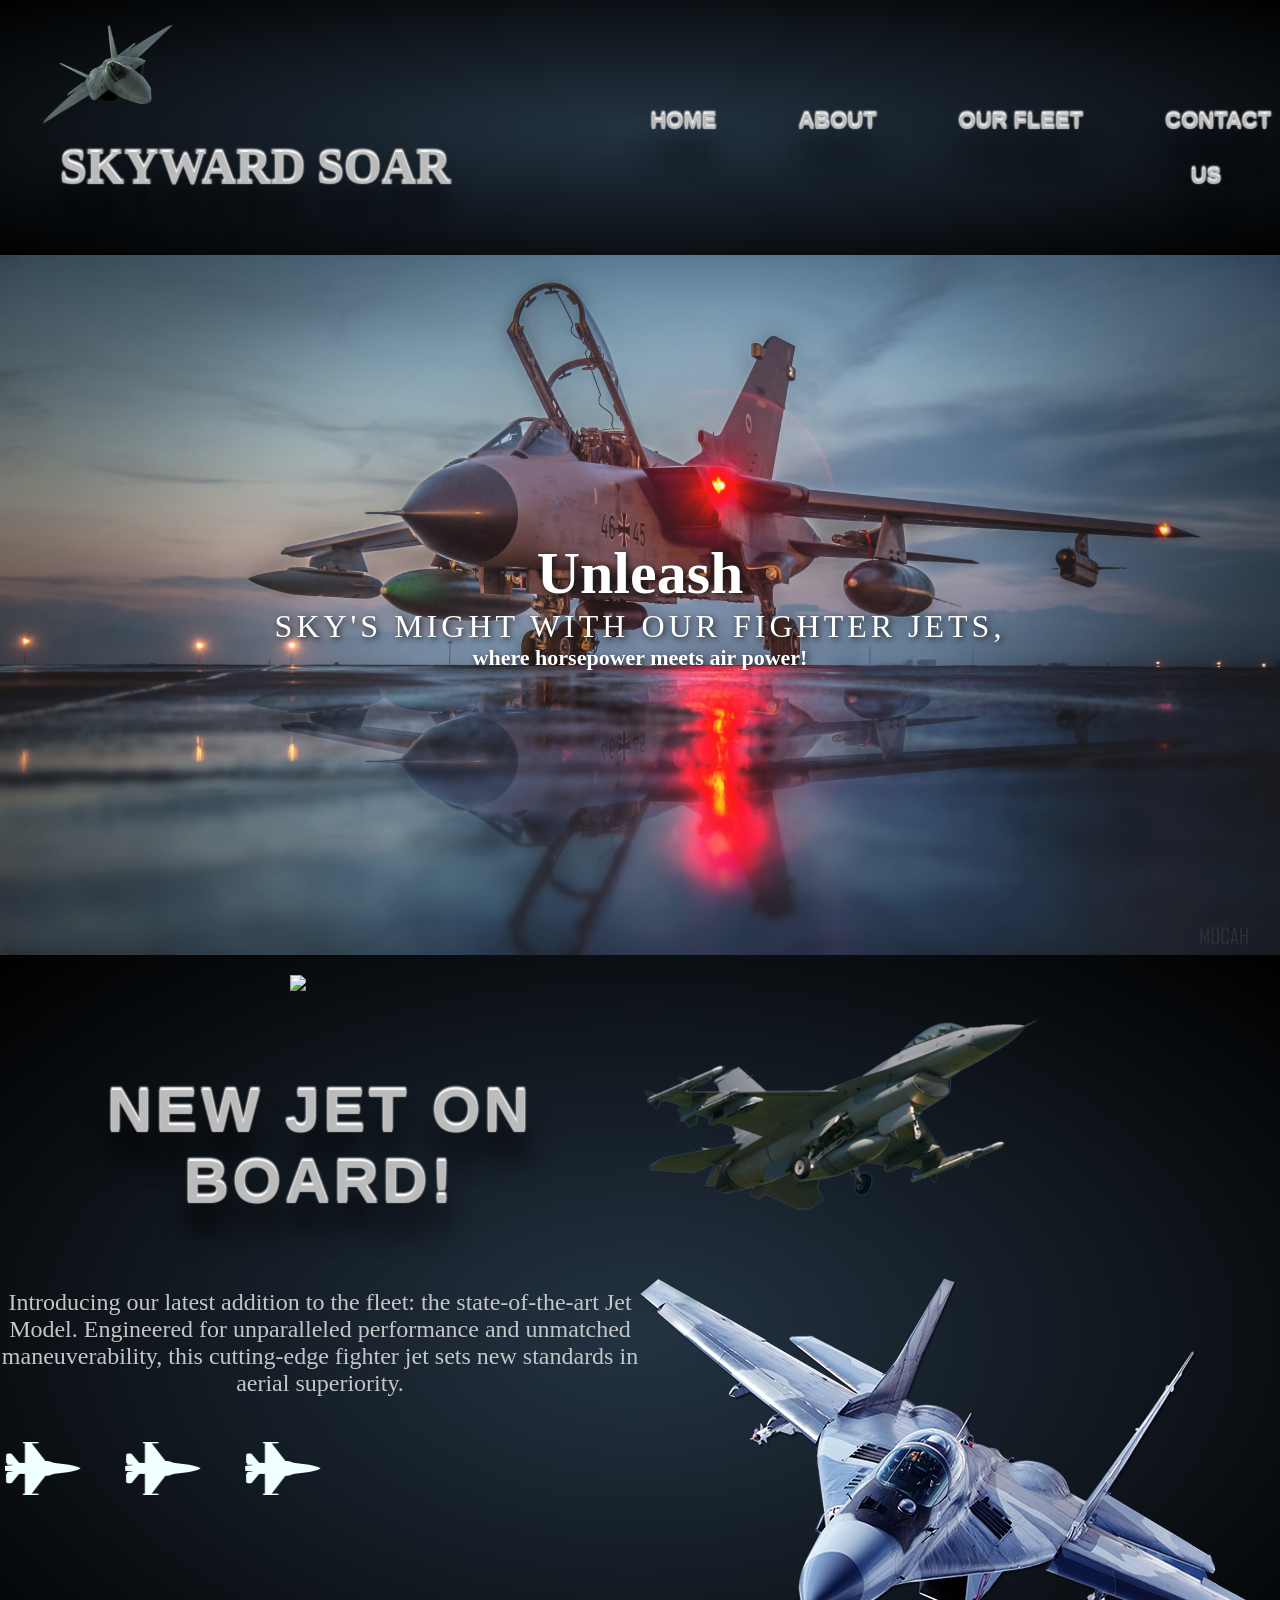
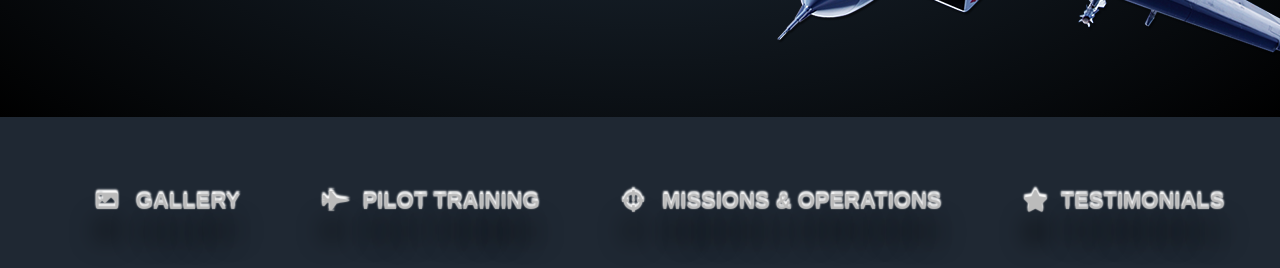
==== public/index.html @ 968aca01 "update to firebase auto firebase update" ====
<!DOCTYPE html>
<html lang="en">
<head>
    <meta charset="UTF-8">
    <meta http-equiv="X-UA-Compatible" content="IE=edge">
    <meta name="viewport" content="width=device-width, initial-scale=1.0">
    <link rel="stylesheet" href="style.css">
    <link rel="stylesheet" href="https://cdnjs.cloudflare.com/ajax/libs/font-awesome/5.15.3/css/all.min.css">

    <title>SKYWARD SOAR</title>
    <link rel = "icon" href = "./image/jet-29177.png" type = "image/x-icon">
</head>
<body>
<div>

    <div class="header">
        <div id="logo">
           <Img src="./image/jet-29242.png"></Img>
           <div id="box">
            <p id="flashlight">
              <span id="flash">SKYWARD SOAR</span>
              
            </p>
          </div>
        </div>
        <div class="navbar">
            <nav>
                <ul class="nav">
                    <li>Home</li>
                    <li>About</li>
                    <li>Our Fleet</li>
                    <!-- <li>Missions & Operations</li> -->
                    <li class="help">Contact Us</li>
                </ul>
            </nav>
        </div>
    </div>

    <div class="banner">
        <div class="banner-text">
          <h1>Unleash</h1>
          <h3>sky's might with our fighter jets,</h3>
          <h6> where horsepower meets air power!</h6>
          
        </div>
        
        
      </div>

    <div style=" background: hsl(210, 30%, 0%) radial-gradient( hsl(210, 30%, 20%), hsl(210, 30%, 0%)); display: flex;">
        <div class="footer-text">
          <img src="./image/9387046_34278.jpg" width="300px" height="300px" alt="badges" style="padding-top: 20px;">
         
          <br>
            <h3 class="footertxt">New Jet On Board!</h3><br>
            <span class="footertxt1">Introducing our latest addition to the fleet: the state-of-the-art Jet Model. Engineered for unparalleled performance and unmatched maneuverability, this cutting-edge fighter jet sets new standards in aerial superiority. </span>
            <br>
            <marquee behavior="right" direction="right">
              <h1 style="color: azure;">
              <i class="fas fa-fighter-jet"></i>
              &nbsp;
              <i class="fas fa-fighter-jet"></i>
              &nbsp;
              <i class="fas fa-fighter-jet"></i> 
            </h1>            
            </marquee>
          </div>

          
        <div class="footer-image"><img src="./image/jet-29177.png" alt=""> <img src="./image/jet-29166.png" alt=""></div>
        
    </div>

    <div class="footer">
      <div class="navbar1">
        <nav>
            <ul class="nav1">
                <li class="first"><i class="fas fa-image"></i> &nbsp; Gallery</li>
                <li><i class="fas fa-fighter-jet"></i> &nbsp;Pilot Training</li>
                <li><i class="fas fa-crosshairs"></i> &nbsp; Missions & Operations</li>
                <li><i class="fas fa-star"></i> &nbsp;Testimonials</li>
            </ul>
        </nav>
    </div>
            
            
            
            
            
    </div>
        
</div>
</body>
</html>
---- public/style.css ----
body{
    margin: 0px;
}

.header{

    
     background: hsl(210, 30%, 0%) radial-gradient( hsl(210, 30%, 20%), hsl(210, 30%, 0%));

}

#logo{
    display: inline-block;
    width: 40%;
}
#logo > p{

font-weight: bolder;
text-transform: uppercase;
font-size: 22px;
color: #cf0061;
padding-left: 30px;

}


.navbar{

    display: inline-block;
    width: 59%;
    font-size: 3em;
    font-weight: bold;
}

.navbar > nav > ul > li{
    color: hsla(0,0%,0%,0);
    display: inline;
    font-size: 22px;
    padding-left: 70px;
    font-weight: bolder;
    perspective: 80px;
    outline: none;
    text-transform: uppercase;
    font-family: Arial, Helvetica, sans-serif;
    text-shadow: #bbb 0 0 1px, #fff 0 -1px 2px, #fff 0 -3px 2px, rgba(0,0,0,0.8) 0 30px 25px;
  
    /* text-shadow: #bbb 0 0 1px, #fff 0 -1px 2px, #fff 0 -3px 2px, rgba(0,0,0,0.8) 0 30px 25px; */
  
}

.help{

    padding-right: 50px;
}


.navbar > nav > ul{

    text-align: right;
}


#logo > img{
    height: 100%;
    width: 140px;
    padding-left:40px;
    float: left;
    display:inline-block;
    /* padding-top:50px; */
}

  
  p {
      margin: 0;
  }
  
  
  
  #box {
    padding: 60px;
    text-align: left;
    min-width: 500px;
    font-size: 3em;
    font-weight: bold;
  }
  
  

  #flashlight {
    color: hsla(0,0%,0%,0);
    perspective: 80px;
    outline: none;
  }
  
  
  
  #flash {
    display: inline-block;
    text-shadow: #bbb 0 0 1px, #fff 0 -1px 2px, #fff 0 -3px 2px, rgba(0,0,0,0.8) 0 30px 25px;
    
  }
   
 
h1 { font-size: 60px; }
h3 {
  font-size: 32px;
  font-weight: normal;
  text-transform: uppercase;
  letter-spacing: 4px;
}
h6 { font-size: 22px; }

.banner h1, .banner h3, .banner h6 {
  margin: 0;
  text-shadow: 2px 2px 6px #000;
  text-align: center;
}

.banner {
  color: white;
  background: url('./image/349266-4k-wallpaper.jpg');
  height: 300px;
  background-repeat: no-repeat;
  background-size: 100% 100%;
  height: 700px;
  opacity: 0.9;
  display: flex;
  justify-content: center;
  align-items: center; 
}


.footer-text{
    width: 50%;
    /* padding-left: 70px; */
    text-align: center;
    color: hsla(0,0%,0%,0);
    perspective: 80px;
    outline: none;
}
.footertxt{
    display: inline-block;
    font-size: 62px;
    padding-top: 20px;
    padding-bottom: 10px;
    font-weight: bolder;
    font-family: Arial, Helvetica, sans-serif;
    /* color: #cd38bb; */
    display: inline-block;
    text-shadow: #bbb 0 0 1px, #fff 0 -1px 2px, #fff 0 -3px 2px, rgba(0,0,0,0.8) 0 30px 25px;
    
}

.footer-image{
    display: inline-block;
    width: 49%;
}

.footertxt1{
  font-size: 24px;

  color:#C5C6C7;
}

.footer{

background-color: #1F2833;
text-align: center;}




.navbar1{

  display: inline-block;
  /* width: 59%; */
  font-size: 3em;
  font-weight: bold;
}


.navbar1 > nav > ul > li{
  color: hsla(0,0%,0%,0);
  display: inline;
  font-size: 22px;
  padding-left: 70px;
  font-weight: bolder;
  perspective: 80px;
  outline: none;
  text-transform: uppercase;
  font-family: Arial, Helvetica, sans-serif;
  text-shadow: #bbb 0 0 1px, #fff 0 -1px 2px, #fff 0 -3px 2px, rgba(0,0,0,0.8) 0 30px 25px;

  /* text-shadow: #bbb 0 0 1px, #fff 0 -1px 2px, #fff 0 -3px 2px, rgba(0,0,0,0.8) 0 30px 25px; */

}



.navbar1 > nav > ul{

  text-align: center;
}

.first{padding-left: 0px!important;}
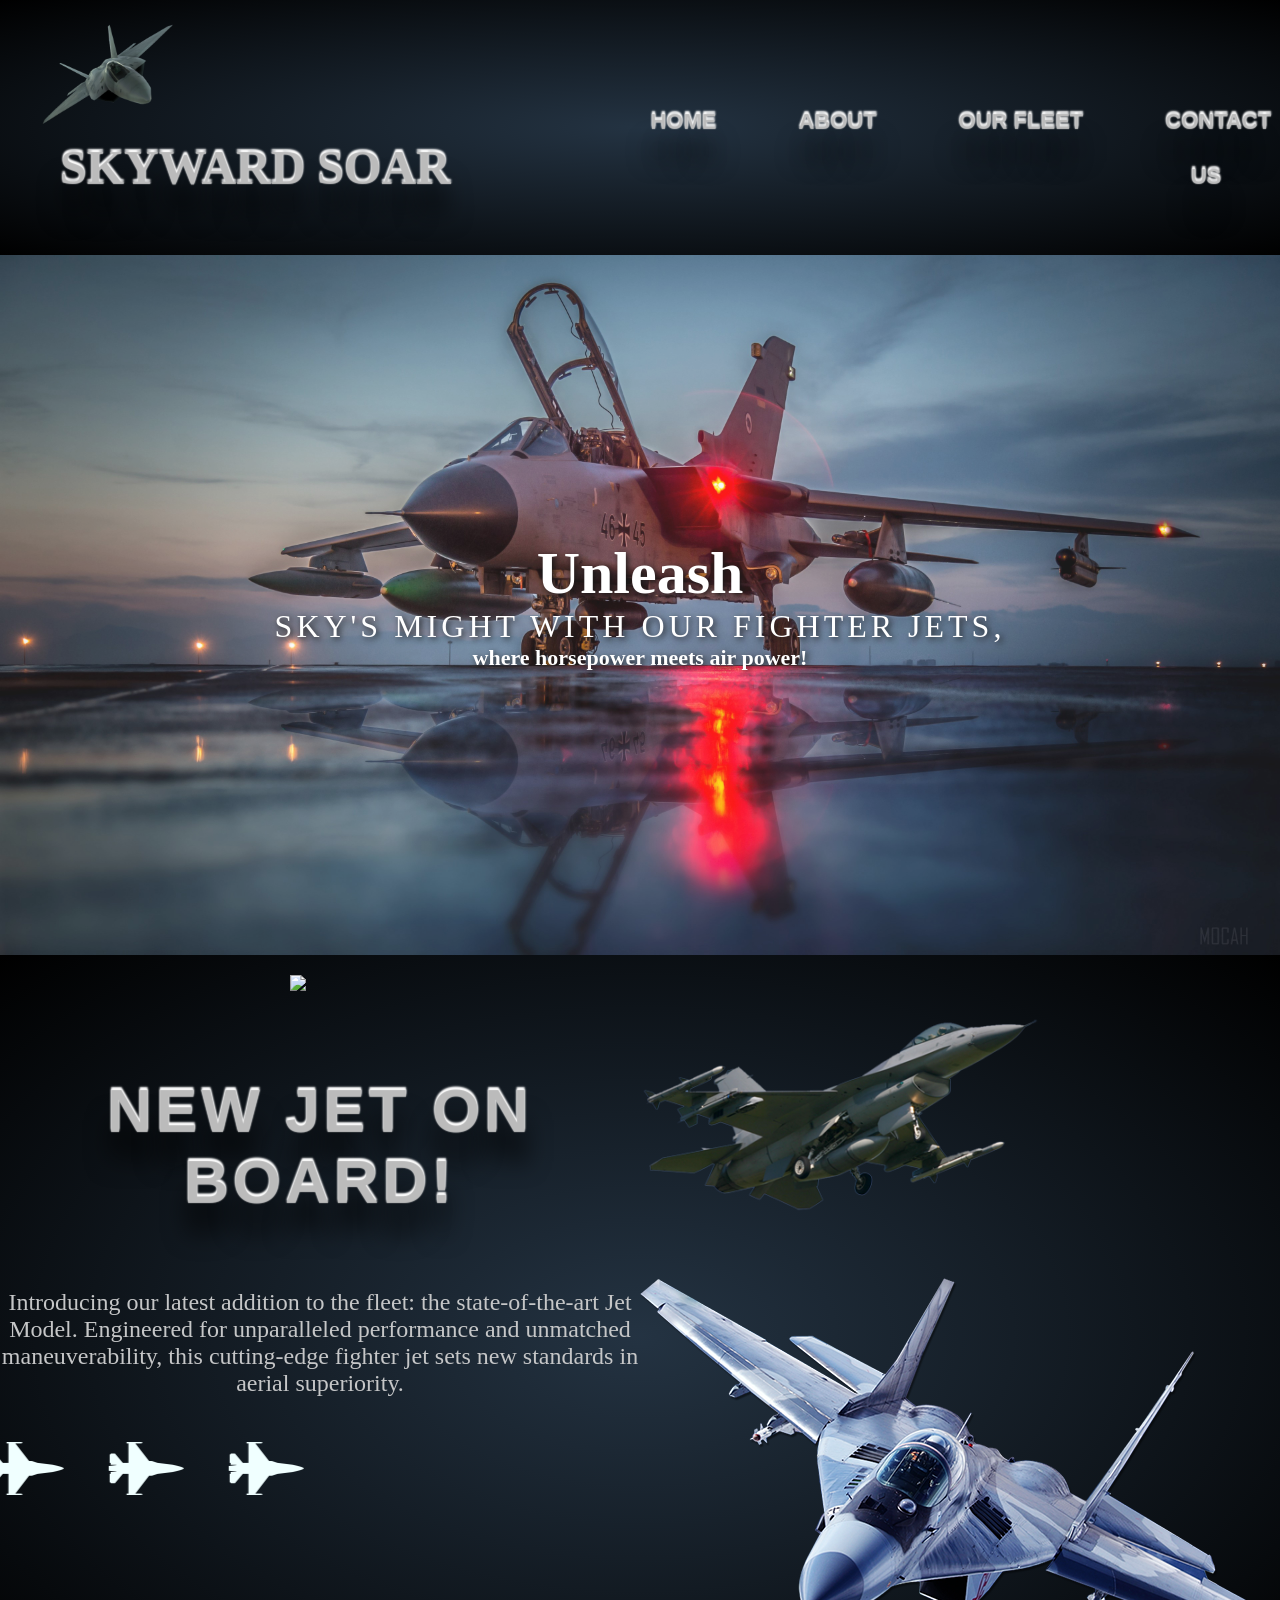
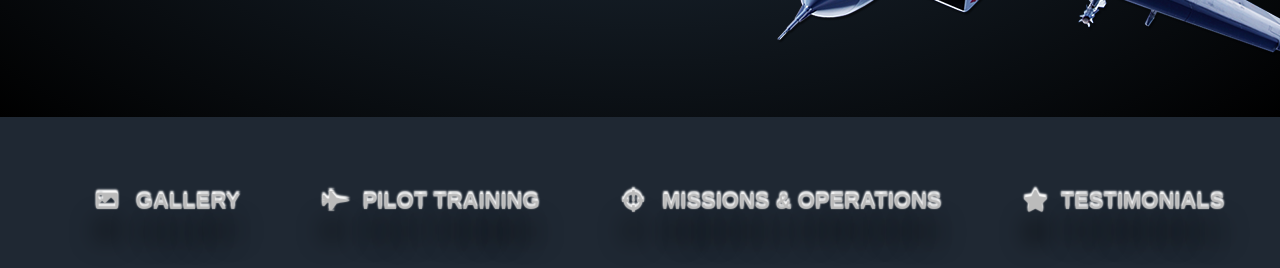
==== commit aec27000: "update image bug image bug resolve" ====
--- a/public/index.html
+++ b/public/index.html
@@ -8,7 +8,7 @@
     <link rel="stylesheet" href="https://cdnjs.cloudflare.com/ajax/libs/font-awesome/5.15.3/css/all.min.css">
 
     <title>SKYWARD SOAR</title>
-    <link rel = "icon" href = "./image/jet-29177.png" type = "image/x-icon">
+    <link rel = "icon" href = "../image/jet-29177.png" type = "image/x-icon">
 </head>
 <body>
 <div>
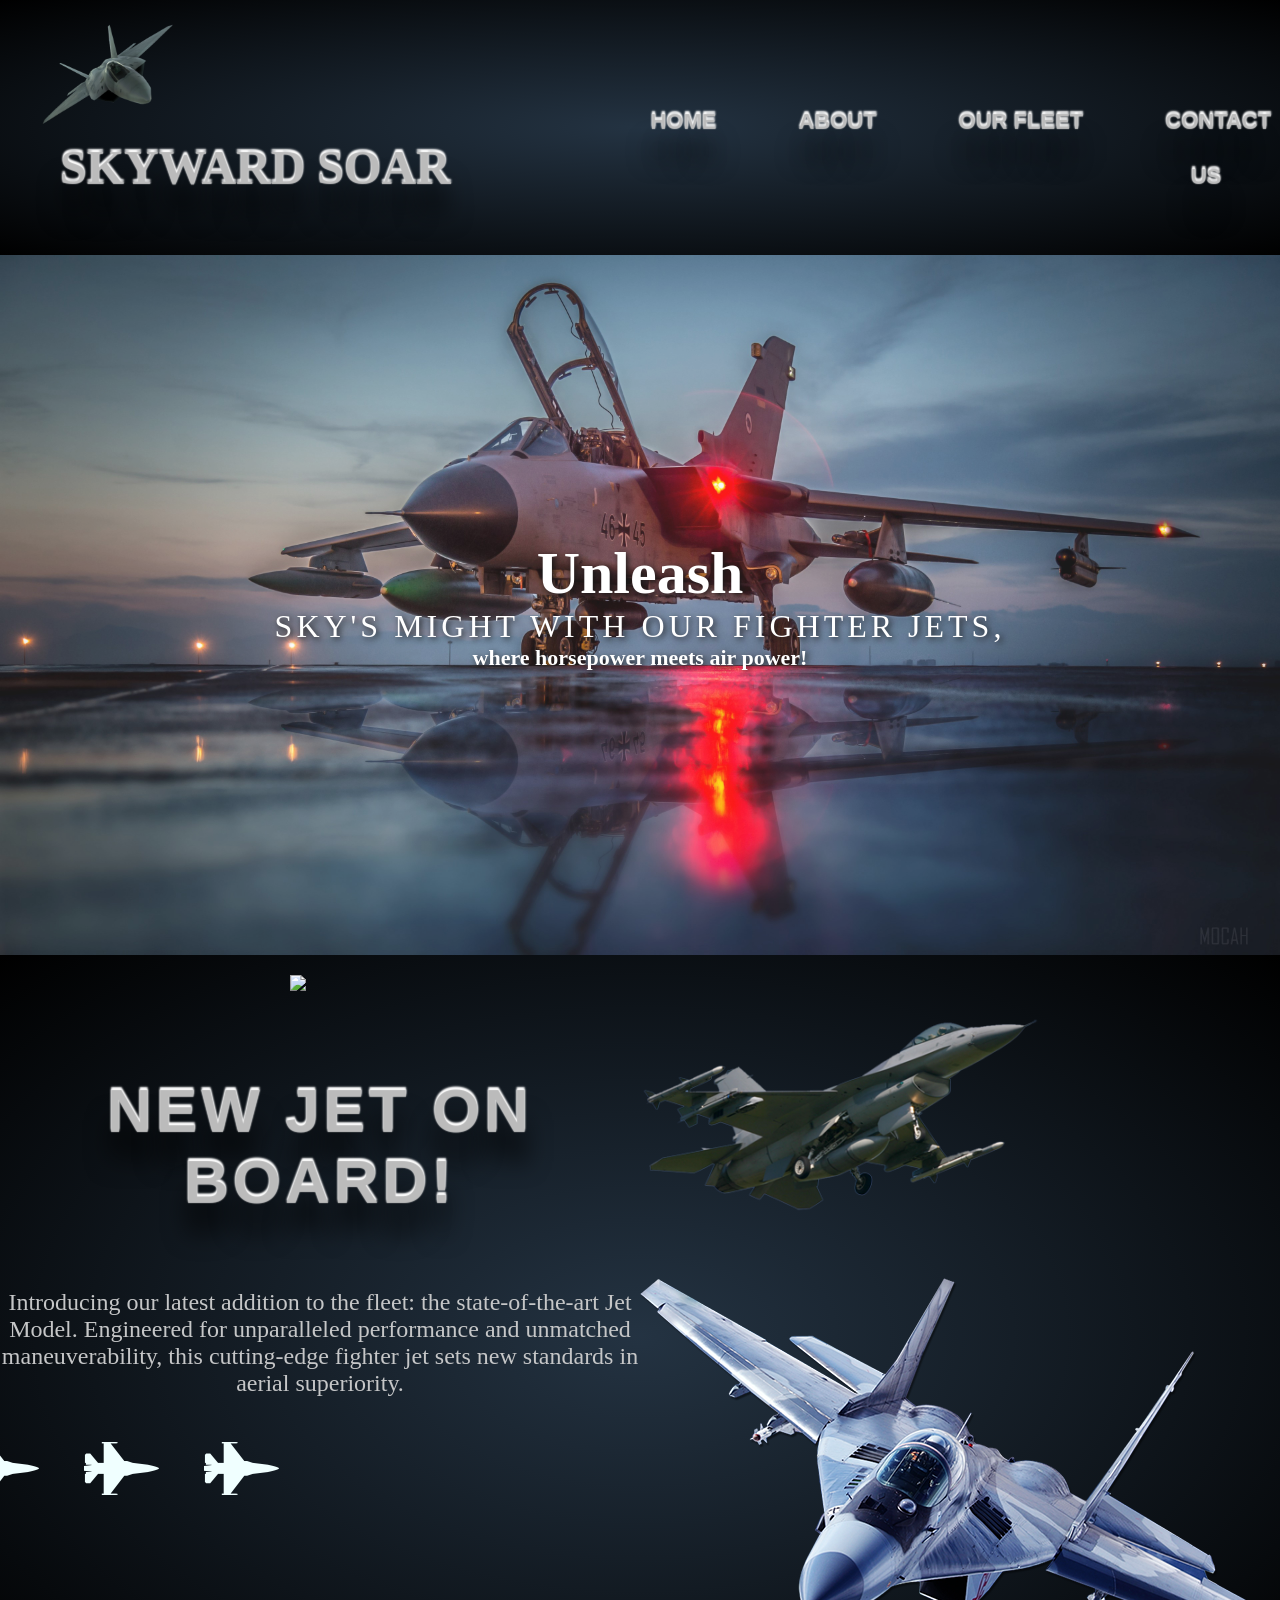
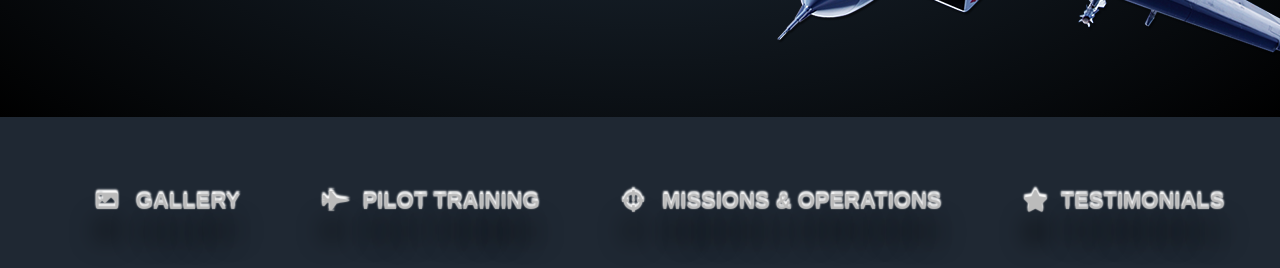
==== commit 9af6fc03: "update image but resolve" ====
--- a/public/index.html
+++ b/public/index.html
@@ -8,14 +8,14 @@
     <link rel="stylesheet" href="https://cdnjs.cloudflare.com/ajax/libs/font-awesome/5.15.3/css/all.min.css">
 
     <title>SKYWARD SOAR</title>
-    <link rel = "icon" href = "../image/jet-29177.png" type = "image/x-icon">
+    <link rel = "icon" href = "./jet-29177.png" type = "image/x-icon">
 </head>
 <body>
 <div>
 
     <div class="header">
         <div id="logo">
-           <Img src="./image/jet-29242.png"></Img>
+           <Img src="./jet-29242.png"></Img>
            <div id="box">
             <p id="flashlight">
               <span id="flash">SKYWARD SOAR</span>
@@ -49,7 +49,7 @@
 
     <div style=" background: hsl(210, 30%, 0%) radial-gradient( hsl(210, 30%, 20%), hsl(210, 30%, 0%)); display: flex;">
         <div class="footer-text">
-          <img src="./image/9387046_34278.jpg" width="300px" height="300px" alt="badges" style="padding-top: 20px;">
+          <img src="./9387046_34278.jpg" width="300px" height="300px" alt="badges" style="padding-top: 20px;">
          
           <br>
             <h3 class="footertxt">New Jet On Board!</h3><br>
@@ -67,7 +67,7 @@
           </div>
 
           
-        <div class="footer-image"><img src="./image/jet-29177.png" alt=""> <img src="./image/jet-29166.png" alt=""></div>
+        <div class="footer-image"><img src="./jet-29177.png" alt=""> <img src="./jet-29166.png" alt=""></div>
         
     </div>
 
--- a/public/style.css
+++ b/public/style.css
@@ -64,7 +64,7 @@
     height: 100%;
     width: 140px;
     padding-left:40px;
-    float: left;
+    float:left;
     display:inline-block;
     /* padding-top:50px; */
 }
@@ -118,7 +118,7 @@
 
 .banner {
   color: white;
-  background: url('./image/349266-4k-wallpaper.jpg');
+  background: url('./349266-4k-wallpaper.jpg');
   height: 300px;
   background-repeat: no-repeat;
   background-size: 100% 100%;
